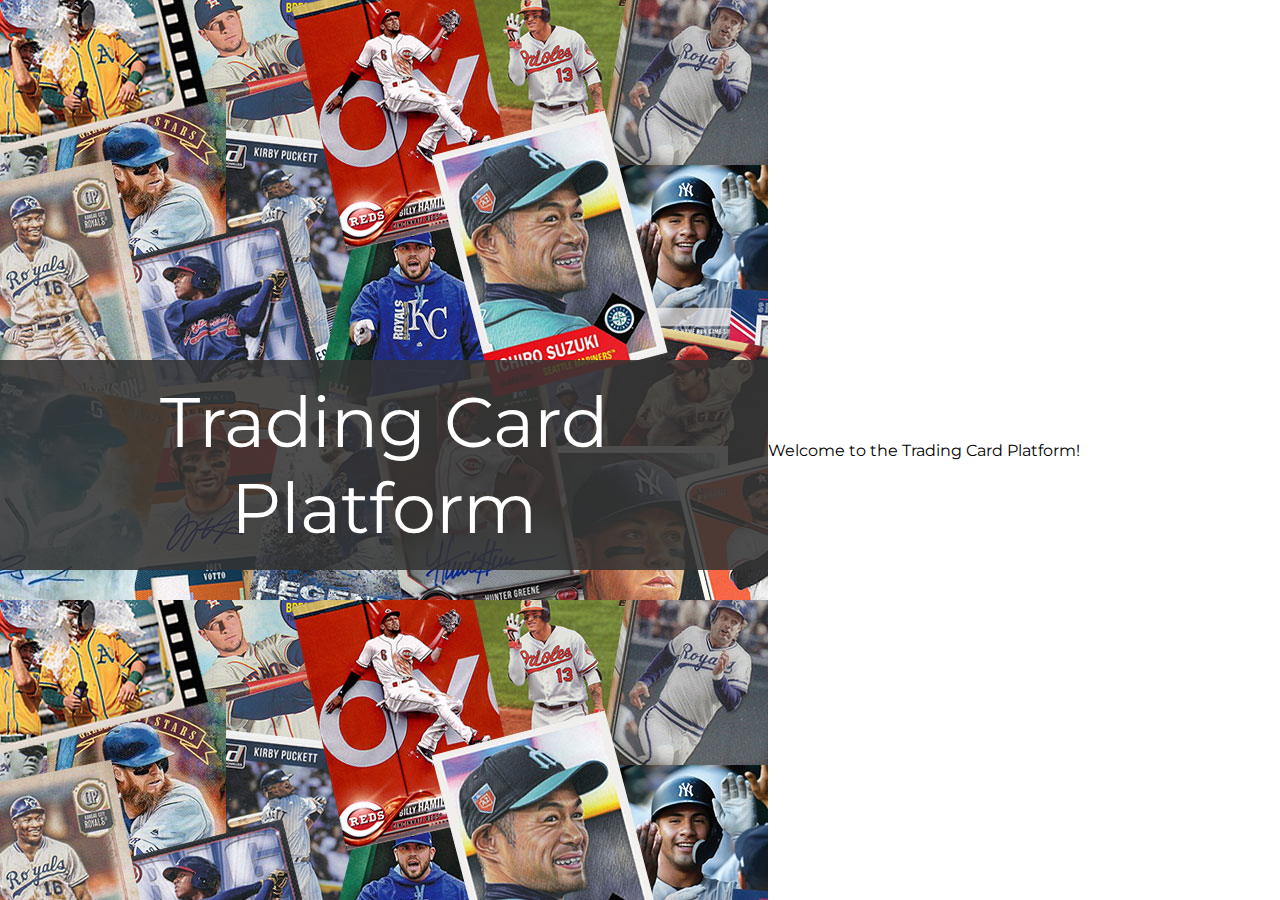
==== onboardDirectory/onboard.html @ f6639ab3 "pushhh" ====
<!DOCTYPE html>
<html lang="en">
<head>
    <meta charset="UTF-8">
    <meta http-equiv="X-UA-Compatible" content="IE=edge">
    <meta name="viewport" content="width=device-width, initial-scale=1.0">
    <link rel="stylesheet" href="./mainStyles.css">
    <title>Onboard Page</title>
</head>
<body>
    <div class="main">
        <div class="left-image">
            <div class="brand">Trading Card Platform</div>
        </div>
        <div class="right-side">
            <div class="menu">
                <p>Welcome to the Trading Card Platform!</p>
            </div>
        </div>
    </div>
</body>
</html>
---- onboardDirectory/mainStyles.css ----
@import url('https://fonts.googleapis.com/css?family=Montserrat&display=swap');

*, *::before, *::after {
    box-sizing: border-box;
}

body {
    padding: 0;
    margin: 0;
    height: 100vh;
    width: 100%;
    display: flex;
    justify-content: center;
    align-items: center;
    font-family: 'Montserrat', sans-serif;
}

.main {
    display: flex;
    height: 100%;
    width: 100%;
    background-color: #ffffffee;
}

.left-image {
    background: url(../Images/bodybackground-2.jpg);
    width: 60%;
    height: 100%;
    padding: 0;
}

.brand {
    width: 100%;
    padding: 2.5%;
    margin: 0;
    text-align: center;
    display: flex;
    justify-content: center;
    align-items: center;
    background-color: #333333dd;
    position: relative;
    top: 40%;
    font-size: 70px;
    color: #ffffff;
}

.right-side {
    display: flex;
    flex-direction: column;
    justify-content: center;
    align-items: center;
}

form {
    padding: 40px;
}

#submit {
    position: relative;
    top: 20px;
    width: 160px;
    height: 50px;
    background-color: #fff;
    border-radius: 20px;
    border: 3px solid #333;
    color: #333;
    font-size: 16px;
    transition: .4s;
}

#submit:hover {
    background-color: #333;
    color: #fff;
    cursor: pointer;
}

input:hover, a:hover {
    transform: scale(1.05);
}

.fields {
    margin: 20px 0;
    display: flex;
    justify-content: space-between;
    align-items: center;
    gap: 20px;
}

.single {
    display: flex;
    flex-direction: column;
}

.text {
    background-color: #bbb;
    border-radius: 20px;
    border: none;
    height: 40px;
    padding: 20px;
    transition: .4s;
}

label {
    padding: 10px;
}

a {
  color: #333;
  transition: .4s;
}

a:hover {
    color: #bbb;
}
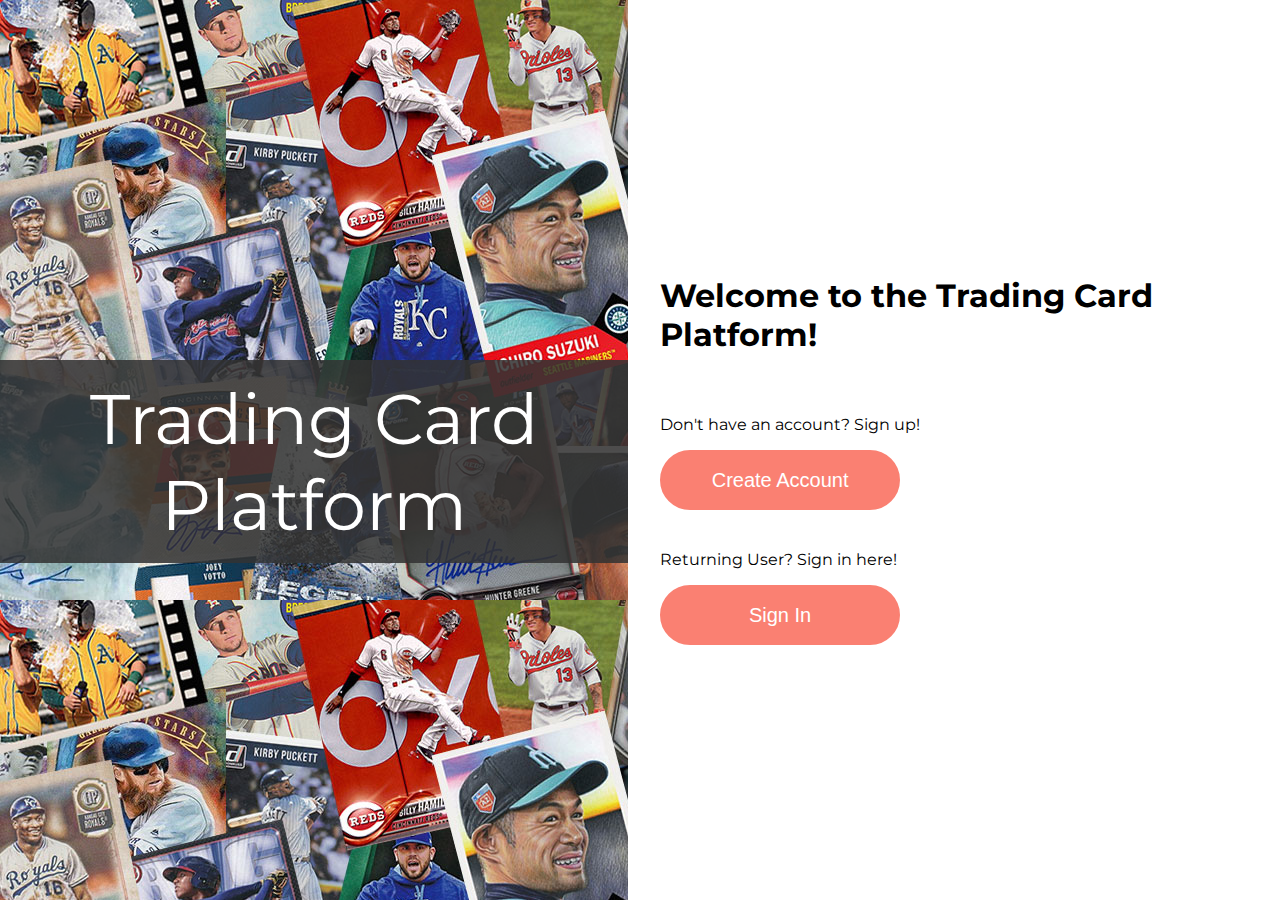
==== commit 64fda165: "onboard and signup done for now" ====
--- a/onboardDirectory/onboard.html
+++ b/onboardDirectory/onboard.html
@@ -5,6 +5,7 @@
     <meta http-equiv="X-UA-Compatible" content="IE=edge">
     <meta name="viewport" content="width=device-width, initial-scale=1.0">
     <link rel="stylesheet" href="./mainStyles.css">
+    <link rel="stylesheet" href="./onboard.css">
     <title>Onboard Page</title>
 </head>
 <body>
@@ -14,7 +15,17 @@
         </div>
         <div class="right-side">
             <div class="menu">
-                <p>Welcome to the Trading Card Platform!</p>
+                <h1>Welcome to the Trading Card Platform!</h1>
+                <div class="buttons">
+                    <div class="signup">
+                        <p>Don't have an account? Sign up!</p>
+                        <a href="./signup.html"><button class="button">Create Account</button></a>
+                    </div>
+                    <div class="login">
+                        <p>Returning User? Sign in here!</p>
+                        <a href="./login.html"><button class="button">Sign In</button></a>
+                    </div>
+                </div>
             </div>
         </div>
     </div>
--- a/onboardDirectory/mainStyles.css
+++ b/onboardDirectory/mainStyles.css
@@ -24,7 +24,7 @@
 
 .left-image {
     background: url(../Images/bodybackground-2.jpg);
-    width: 60%;
+    width: 55%;
     height: 100%;
     padding: 0;
 }
@@ -49,66 +49,24 @@
     flex-direction: column;
     justify-content: center;
     align-items: center;
+    padding: 0 32px;
 }
 
-form {
-    padding: 40px;
+.button {
+    background: salmon;
+    color: #fff;
+    border: 2px solid salmon;
+    transition: .2s;
 }
 
-#submit {
-    position: relative;
-    top: 20px;
-    width: 160px;
-    height: 50px;
-    background-color: #fff;
-    border-radius: 20px;
-    border: 3px solid #333;
-    color: #333;
-    font-size: 16px;
-    transition: .4s;
+.button:hover {
+    cursor: pointer;
+    background: #fff;
+    color: salmon;
+    transform: scale(1.025);
 }
 
-#submit:hover {
-    background-color: #333;
-    color: #fff;
-    cursor: pointer;
-}
-
-input:hover, a:hover {
-    transform: scale(1.05);
-}
-
-.fields {
-    margin: 20px 0;
-    display: flex;
-    justify-content: space-between;
-    align-items: center;
-    gap: 20px;
-}
-
-.single {
-    display: flex;
-    flex-direction: column;
-}
-
-.text {
-    background-color: #bbb;
-    border-radius: 20px;
-    border: none;
-    height: 40px;
-    padding: 20px;
-    transition: .4s;
-}
-
-label {
-    padding: 10px;
-}
-
-a {
-  color: #333;
-  transition: .4s;
-}
-
-a:hover {
-    color: #bbb;
+.salmon {
+    color: salmon;
+    transition: .2s;
 }--- a/onboardDirectory/onboard.css
+++ b/onboardDirectory/onboard.css
@@ -0,0 +1,19 @@
+.menu {
+    display: flex;
+    flex-direction: column;
+    gap: 24px;
+}
+
+.button {
+    width: 240px;
+    height: 60px;
+    font-size: 20px;
+    border-radius: 60px;
+}
+
+.buttons {
+    display: flex;
+    flex-direction: column;
+    justify-content: space-between;
+    gap: 24px;
+}